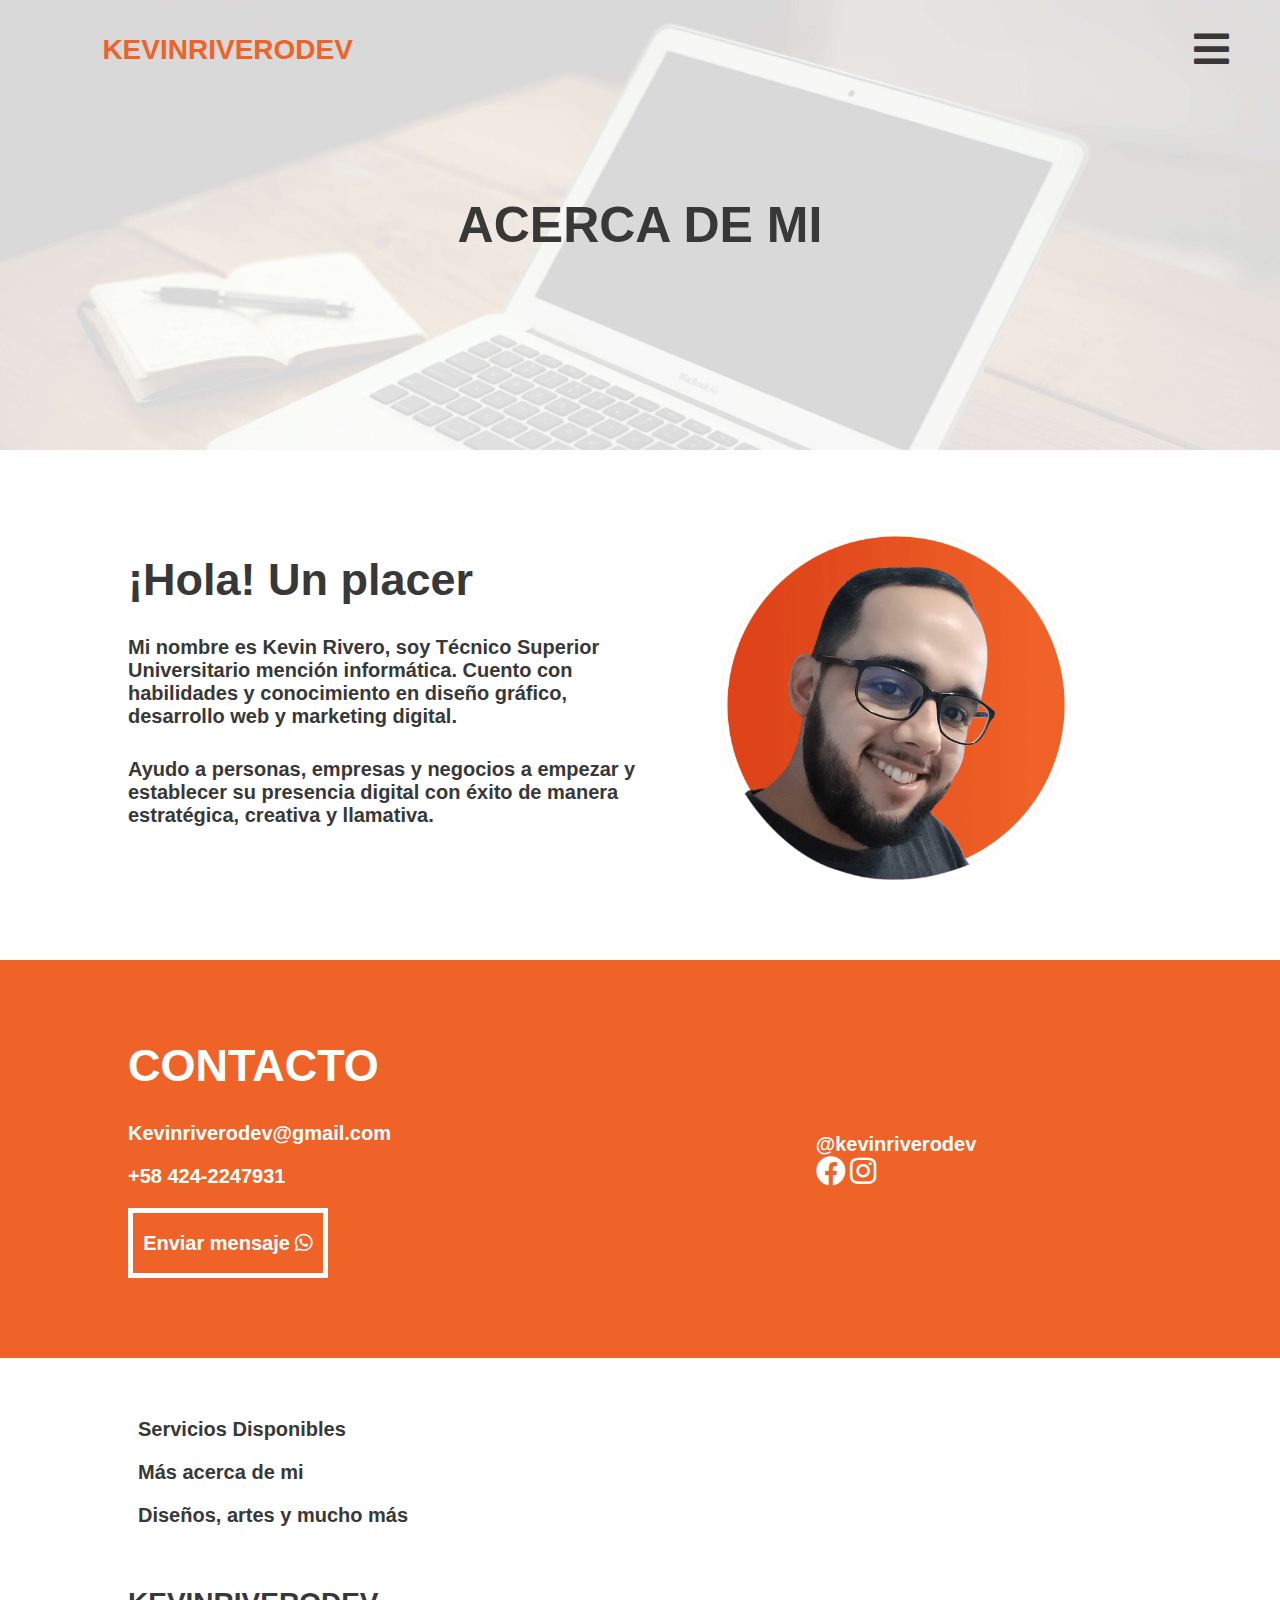
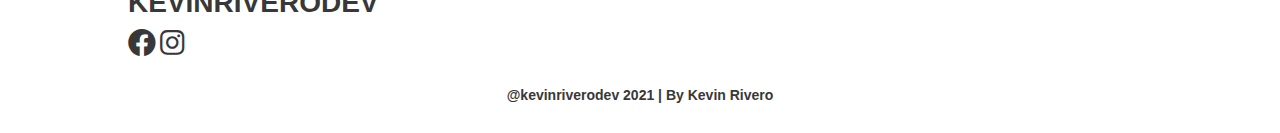
==== aboutme.html @ f5bff308 "Second commit" ====
<!DOCTYPE html>
<html lang="en">
<head>
    <meta charset="UTF-8">
    <meta name="viewport" content="width=device-width, initial-scale=1.0">
    <title>Kevin Rivero Dev | Acerca de mi</title>
    <link rel="stylesheet" href="css/style.css">
    <link rel="stylesheet" href="css/fontawesome/css/all.min.css">
</head>
<body>
    <header class="aboutme-header header">
        <nav class="navbar">
            <a class="navbar-logo" href="index.html">KEVINRIVERODEV</a>
            <button id="btn-navbar-menu" class="btn-navbar-menu"><i id="icon-menu" class="fas fa-bars"></i></button>
            <ul id="navbar-menu" class="navbar-menu initial">
                <li class="menu-list-item"><a href="index.html">Inicio</a></li>
                <li class="menu-list-item"><a href="servicios.html">Servicios</a></li>
                <li class="menu-list-item"><a href="aboutme.html">Acerca de mi</a></li>
                <li class="menu-list-item"><a href="https://wa.me/p/5226541244084323/584242247931">Portafolio</a></li>
            </ul>
        </nav>
        <div class="servicios-header-container">
            <h3 class="servicios-header-title">ACERCA DE MI</h3>
        </div>
    </header>
    <main>
        <section class="section">
            <div class="section-container">
                <div class="section-text-container">
                    <h2 class="section-title">¡Hola! Un placer</h2>
                    <p class="section-text">Mi nombre es Kevin Rivero, soy Técnico Superior Universitario mención informática. Cuento con habilidades y conocimiento en diseño gráfico, desarrollo web y marketing digital.</p>
                    <p class="section-text">Ayudo a personas, empresas y negocios a empezar y establecer su presencia digital con éxito de manera estratégica, creativa y llamativa.</p>
                </div>
                <div class="section-image-container">
                    <img class="section-image" src="img/kevin-image.png" alt="Imagen Kevin Rivero">
                </div>
            </div>
        </section>
        <section class="contact-section">
            <div class="contact-section-container">
                <div class="contact-section-text-container">
                    <h2 class="contact-section-title">CONTACTO</h2>
                    <p>Kevinriverodev@gmail.com</p>
                    <p>+58 424-2247931</p>
                    <a class="contact-section-btn btn-outline" href="https://bit.ly/kevinrivero-whatsapp">Enviar mensaje<i class="fab fa-whatsapp"></i></a>
                </div>
                <div class="contact-section-social-media-container">
                    <p class="contact-section-profile">@kevinriverodev</p>
                    <i class="fab fa-facebook"></i>
                    <i class="fab fa-instagram"></i>
                </div>
            </div>
        </section>
    </main>
    <footer class="footer">
        <div class="footer-container">
            <div class="footer-list-container">
                <ul class="footer-list">
                    <li class="footer-list-item"><a href="servicios.html">Servicios Disponibles</a></li>
                    <li class="footer-list-item"><a href="aboutme.html">Más acerca de mi</a></li>
                    <li class="footer-list-item"><a href="https://wa.me/p/5226541244084323/584242247931">Diseños, artes y mucho más</a></li>
                </ul>
            </div>
            <div class="footer-social-container">
                <p>KEVINRIVERODEV</p>
                <i class="fab fa-facebook"></i>
                <i class="fab fa-instagram"></i>
            </div>
        </div>
        <p>@kevinriverodev 2021 | By Kevin Rivero</p>
    </footer>
    <script src="js/animation.js"></script>
</body>
</html>
---- css/style.css ----
* {
    padding: 0;
    margin: 0;
    font-family: nunito, poppins, lato, roboto, "Microsoft Tai le", Helvetica, sans-serif;
    color: #383838;
    font-weight: 600;
}

.btn {
    width: 180px;
    height: 50px;
    background-color:#EF6228;
    color: #ffffff;
    text-decoration: none;
    display: flex;
    align-content: center;
    justify-content: center;
    align-items: center;
}

.btn-outline {
    width: 180px;
    height: 50px;
    background-color: transparent;
    color: #ffffff;
    border: 5px solid #ffffff;
    text-decoration: none;
}

.btn:hover {
    width: 180px;
    height: 50px;
    background-color:#e25923;
    color: #ffffff;
    text-decoration: none;
    display: flex;
    align-content: center;
    justify-content: center;
    align-items: center;
}

.btn-outline:hover {
    width: 180px;
    height: 50px;
    background-color: #e25923;
    color: #ffffff;
    border: 5px solid #ffffff;
    text-decoration: none;
}

.initial {
    left: -80%;
}

.show {
    left: -80%;
    animation-name: show-menu;
    animation-fill-mode: forwards;
    animation-duration: 0.5s;
    animation-delay: 0s;
    animation-timing-function: linear;
}

.hide {
    left: 0;
    animation-name: hide-menu;
    animation-fill-mode: forwards;
    animation-duration: 0.5s;
    animation-delay: 0s;
    animation-timing-function: linear;
}

@keyframes show-menu {
    from {
        left: -80%;
    } to {
        left: 0%;
    }
}

@keyframes hide-menu {
    from {
        left: 0%;
    } to {
        left: -80%;
    }
}

.navbar {
    width: 100%;
    height: 100px;
    background-color: transparent;
    display: flex;
    align-items: center;
}

.navbar-logo {
    font-size: 16px;
    font-family: 'Gentona DEMO', cunia, impact, oswald, 'Gill Sans', 'Gill Sans MT', Calibri, 'Trebuchet MS', sans-serif;
    font-weight: bold;
    display: flex;
    align-items: center;
    margin-left: 8%;
    color: #EF6228;
    text-decoration: none;
}

.btn-navbar-menu {
    position: absolute;
    right: 3%;
    height: 60px;
    top: 20px;
    width: 60px;
    border: none;
    background-color: transparent;
    font-size: 25px;
    color: #383838;
}

.navbar-menu {
    width: 80%;
    min-height: 100%;
    min-height: 100vh;
    position: fixed;
    background-color: #ffffff;
    top: 0;
    padding-top: 80px;
    box-shadow: 3px 0 5px 0 rgb(0, 0, 0, 0.3);
}

.menu-list-item {
    display: block;
    width: 60%;
    margin: 0 auto;
    height: 50px;
    text-align: center;
    color: #383838;
    font-weight: 600;
}

.menu-list-item a {
    display: block;
    text-decoration: none;
    width: 100%;
    font-size: 16px;
    font-size: 1rem;
    border-bottom: 1px solid rgba(61, 61, 61, 0.3);
}

.menu-list-item a:hover {
    color: #EF6228;
}

.index-header {
    width: 100%;
    height: auto;
    background-image: url('../img/index-header-image.jpg');
    background-size: cover;
    padding: 0 0 50px 0;
}

.servicios-header {
    width: 100%;
    height: auto;
    min-height: 400px;
    background-image: url('../img/servicios-header-image.jpg');
    background-size: cover;
    padding: 0 0 50px 0;
}

.aboutme-header {
    width: 100%;
    height: auto;
    min-height: 400px;
    background-image: url('../img/aboutme-header-image.jpg');
    background-size: cover;
    padding: 0 0 50px 0;
}

.servicios-header-container {
    width: 80%;
    margin: 0 auto 0 auto;
    line-height: 250px;
}

.servicios-header-title {
    font-size: 25px;
    text-align: center;
    font-family: impact, oswald, 'Gentona DEMO', cunia, 'Gill Sans', 'Gill Sans MT', Calibri, 'Trebuchet MS', sans-serif;
    color: #383838;
}

.index-header-container {
    width: 80%;
    margin: 50px auto 0px auto;
}

.index-header-image-container {
    width: 100%;
    margin-bottom: 30px;
    display: grid;
}

.index-header-image {
    width: 200px;
    height: 200px;
    margin: 0 auto 0 auto;
}

.index-header-text-container {
    width: 100%;
    height: auto;
}

.index-header-btn {
    margin-top: 30px;
}

.index-service-section {
    width: 100%;
    background-color: #EF6228;
    padding: 80px 0 80px 0;
}

.index-service-container {
    width: 80%;
    margin: 0px auto 0px auto;
}

.index-service-title {
    font-family: impact, oswald, 'Gentona DEMO', cunia, 'Gill Sans', 'Gill Sans MT', Calibri, 'Trebuchet MS', sans-serif;
    font-size: 25px;
    color: #ffffff;
    text-align: center;
}

.index-service-card-container {
    width: 80%;
    margin: 50px auto 50px auto;
    display: grid;
    grid-template-columns: 1fr;
    gap: 50px;
}

.index-service-card {
    width: 100%;
    display: grid;
    grid-template-columns: 1fr;
    gap: 20px;
    text-align: center;
}

.index-service-card-icon {
    font-size: 90px; 
    color:#ffffff;
}

.index-service-card-title {
    color:#ffffff;
    font-weight: 700;
}

.index-service-btn {
    display: flex;
    justify-content: center;
    align-items: center;
    margin: 0 auto 0 auto;
}

.section {
    width: 100%;
    height: auto;
}

.section-container {
    width: 80%;
    margin: 80px auto 80px auto;
    display: grid;
    grid-template-columns: 1fr;
}

.section-text-container {
    width: 100%;
}

.section-title {
    font-family: impact, oswald, 'Gentona DEMO', cunia, 'Gill Sans', 'Gill Sans MT', Calibri, 'Trebuchet MS', sans-serif;
    font-size: 25px;
    color: #383838;
    text-align: left;
    margin: 0 0 30px 0;
}

.section-text {
    margin: 0 0 30px 0;
}

.section-image {
    display: none;
}

.contact-section {
    width: 100%;
    height: auto;
    background-color: #EF6228;
    padding: 80px 0 80px 0;
}

.contact-section-container {
    width: 80%;
    margin: 0 auto 0 auto;
    display: grid;
    grid-template-columns: 1fr;
}

.contact-section-text-container {
    width: 100%;
    height: auto;
}

.contact-section-title {
    font-family: impact, oswald, 'Gentona DEMO', cunia, 'Gill Sans', 'Gill Sans MT', Calibri, 'Trebuchet MS', sans-serif;
    font-size: 25px;
    color: #ffffff;
    text-align: left;
    margin: 0 0 30px 0;
}

.contact-section-text-container p {
    color: #ffffff;
    margin: 0 0 20px 0;
}

.contact-section-btn {
    display: flex;
    justify-content: center;
    align-items: center;
    margin: 0 0 0 0;
}

.contact-section-btn i {
    color: #ffffff;
    font-size: 20px;
    margin: 0 0 0 5px;
}

.contact-section-social-media-container {
    display: none;
}

.footer {
    width: 100%;
    height: auto;
    padding: 50px 0 30px 0;
}

.footer-container {
    width: 80%;
    margin: 0 auto 0 auto;
    display: grid;
    grid-template-columns: 1fr;
    gap: 50px; 
}

.footer-list-container {
    width: 100%;
    height: auto;
}

.footer-list {
    list-style: none;
}

.footer-list-item {
    padding: 10px;
}

.footer-list-item a {
    text-decoration: none;
    font-weight: 600;
}

.footer-social-container {
    width: 100%;
    height: auto;
}

.footer-social-container p {
    font-size: 20px;
    font-family: 'Gentona DEMO', cunia, impact, oswald, 'Gill Sans', 'Gill Sans MT', Calibri, 'Trebuchet MS', sans-serif;
    font-weight: bold;
    color: #383838;
}

.footer-social-container i {
    font-size: 28px;
    color: #383838;
    margin: 10px 0 30px 0;
}

.footer > p {
    font-size: 14px;
    text-align: center;
}

@media (min-width: 350px) {
    .navbar {
        width: 100%;
        height: 100px;
        background-color: transparent;
        display: flex;
        align-items: center;
    }
    
    .navbar-logo {
        font-size: 28px;
        font-family: 'Gentona DEMO', cunia, impact, oswald, 'Gill Sans', 'Gill Sans MT', Calibri, 'Trebuchet MS', sans-serif;
        font-weight: bold;
        display: flex;
        align-items: center;
        margin-left: 8%;
        color: #EF6228;
        text-decoration: none;
    }
    
    .btn-navbar-menu {
        position: absolute;
        right: 3%;
        height: 60px;
        top: 20px;
        width: 60px;
        border: none;
        background-color: transparent;
        font-size: 40px;
        font-size: 2.5rem;
        color: #383838;
    }

    .navbar-menu {
        width: 80%;
        min-height: 100%;
        min-height: 100vh;
        position: fixed;
        background-color: #ffffff;
        top: 0;
        padding-top: 80px;
        box-shadow: 3px 0 5px 0 rgb(0, 0, 0, 0.3);
    }
    
    .menu-list-item {
        display: block;
        width: 60%;
        margin: 0 auto;
        height: 50px;
        text-align: center;
        color: #383838;
        font-weight: 600;
    }
    
    .menu-list-item a {
        display: block;
        text-decoration: none;
        width: 100%;
        font-size: 16px;
        font-size: 1rem;
        border-bottom: 1px solid rgba(61, 61, 61, 0.3);
    }
    
    .menu-list-item a:hover {
        color: #EF6228;
    }

    .index-header {
        width: 100%;
        height: auto;
        background-image: url('../img/index-header-image.jpg');
        background-size: cover;
        padding: 0 0 50px 0;
    }

    .servicios-header {
        width: 100%;
        height: auto;
        min-height: 400px;
        background-image: url('../img/servicios-header-image.jpg');
        background-size: cover;
        padding: 0 0 50px 0;
    }

    .aboutme-header {
        width: 100%;
        height: auto;
        min-height: 400px;
        background-image: url('../img/aboutme-header-image.jpg');
        background-size: cover;
        padding: 0 0 50px 0;
    }

    .servicios-header-container {
        width: 80%;
        margin: 0 auto 0 auto;
        line-height: 250px;
    }

    .servicios-header-title {
        font-size: 50px;
        text-align: center;
        font-family: impact, oswald, 'Gentona DEMO', cunia, 'Gill Sans', 'Gill Sans MT', Calibri, 'Trebuchet MS', sans-serif;
        color: #383838;
    }

    .index-header-container {
        width: 80%;
        margin: 50px auto 0px auto;
    }

    .index-header-image-container {
        width: 100%;
        margin-bottom: 30px;
        display: grid;
    }

    .index-header-image {
        width: 200px;
        height: 200px;
        margin: 0 auto 0 auto;
    }

    .index-header-text-container {
        width: 100%;
        height: auto;
    }

    .index-header-btn {
        margin-top: 30px;
    }

    .index-service-section {
        width: 100%;
        background-color: #EF6228;
        padding: 80px 0 80px 0;
    }

    .index-service-container {
        width: 80%;
        margin: 0px auto 0px auto;
    }

    .index-service-title {
        font-family: impact, oswald, 'Gentona DEMO', cunia, 'Gill Sans', 'Gill Sans MT', Calibri, 'Trebuchet MS', sans-serif;
        font-size: 45px;
        color: #ffffff;
        text-align: center;
    }

    .index-service-card-container {
        width: 80%;
        margin: 50px auto 50px auto;
        display: grid;
        grid-template-columns: 1fr;
        gap: 50px;
    }

    .index-service-card {
        width: 100%;
        display: grid;
        grid-template-columns: 1fr;
        gap: 20px;
        text-align: center;
    }

    .index-service-card-icon {
        font-size: 90px; 
        color:#ffffff;
    }

    .index-service-card-title {
        color:#ffffff;
        font-weight: 700;
    }

    .index-service-btn {
        display: flex;
        justify-content: center;
        align-items: center;
        margin: 0 auto 0 auto;
    }

    .section {
        width: 100%;
        height: auto;
    }

    .section-container {
        width: 80%;
        margin: 80px auto 80px auto;
        display: grid;
        grid-template-columns: 1fr;
    }

    .section-text-container {
        width: 100%;
    }

    .section-title {
        font-family: impact, oswald, 'Gentona DEMO', cunia, 'Gill Sans', 'Gill Sans MT', Calibri, 'Trebuchet MS', sans-serif;
        font-size: 45px;
        color: #383838;
        text-align: left;
        margin: 0 0 30px 0;
    }

    .section-text {
        margin: 0 0 30px 0;
    }

    .section-image {
        display: none;
    }

    .contact-section {
        width: 100%;
        height: auto;
        background-color: #EF6228;
        padding: 80px 0 80px 0;
    }

    .contact-section-container {
        width: 80%;
        margin: 0 auto 0 auto;
        display: grid;
        grid-template-columns: 1fr;
    }

    .contact-section-text-container {
        width: 100%;
        height: auto;
    }

    .contact-section-title {
        font-family: impact, oswald, 'Gentona DEMO', cunia, 'Gill Sans', 'Gill Sans MT', Calibri, 'Trebuchet MS', sans-serif;
        font-size: 45px;
        color: #ffffff;
        text-align: left;
        margin: 0 0 30px 0;
    }

    .contact-section-text-container p {
        color: #ffffff;
        margin: 0 0 20px 0;
    }

    .contact-section-btn {
        display: flex;
        justify-content: center;
        align-items: center;
        margin: 0 0 0 0;
    }

    .contact-section-btn i {
        color: #ffffff;
        font-size: 20px;
        margin: 0 0 0 5px;
    }

    .contact-section-social-media-container {
        display: none;
    }

    .footer {
        width: 100%;
        height: auto;
        padding: 50px 0 30px 0;
    }

    .footer-container {
        width: 80%;
        margin: 0 auto 0 auto;
        display: grid;
        grid-template-columns: 1fr;
        gap: 50px; 
    }

    .footer-list-container {
        width: 100%;
        height: auto;
    }

    .footer-list {
        list-style: none;
    }

    .footer-list-item {
        padding: 10px;
    }

    .footer-list-item a {
        text-decoration: none;
        font-weight: 600;
    }

    .footer-social-container {
        width: 100%;
        height: auto;
    }

    .footer-social-container p {
        font-size: 28px;
        font-family: 'Gentona DEMO', cunia, impact, oswald, 'Gill Sans', 'Gill Sans MT', Calibri, 'Trebuchet MS', sans-serif;
        font-weight: bold;
        color: #383838;
    }

    .footer-social-container i {
        font-size: 28px;
        color: #383838;
        margin: 10px 0 30px 0;
    }

    .footer > p {
        font-size: 14px;
        text-align: center;
    }
}

@media (min-width: 650px) {
    .btn {
        width: 190px;
        height: 60px;
    }
    
    .btn-outline {
        width: 190px;
        height: 60px;
    }

    .btn:hover {
        width: 190px;
        height: 60px;
        background-color: #e25923;
    }
    
    .btn-outline:hover {
        width: 190px;
        height: 60px;
        background-color: #e25923;
    }

    p, a {
        font-size: 20px;
    }

    h2 {
        font-size: 60px;
    }

    .navbar-menu {
        width: 50%;
        min-height: 100%;
        min-height: 100vh;
        position: fixed;
        background-color: #ffffff;
        top: 0;
        padding-top: 80px;
        box-shadow: 3px 0 5px 0 rgb(0, 0, 0, 0.3);
    }

    .index-header-container {
        width:80%;
        display: grid;
        grid-template-columns: repeat(2, 1fr);
    }

    .index-service-card-container {
        width: 80%;
        margin: 50px auto 50px auto;
        display: grid;
        grid-template-columns: repeat(3, 1fr);
        gap: 50px;
    }

    .right {
        width: 80%;
        margin: 80px auto 80px auto;
        display: grid;
        grid-template-columns: 1fr;
        text-align: right;
    }

    .right > h2, .right > a {
        margin: 0 0 30px auto;
    }


    .section-container {
        width: 80%;
        margin: 80px auto 80px auto;
        display: grid;
        grid-template-columns: repeat(2, 1fr);
        align-items: center;
        justify-content: center;
    }

    .section-image {
        display: block;
        width: 250px;
        height: 250px;
        margin: 0 auto 0 auto;
    }

    .contact-section-container {
        width: 80%;
        margin: 0 auto 0 auto;
        display: grid;
        grid-template-columns: repeat(2, 1fr);
        align-items: center;
    }

    .contact-section-social-media-container {
        display: block;
        margin: 0 auto 0 auto;
    }

    .contact-section-social-media-container i {
        font-size: 30px;
        color: #ffffff;
    }

    
    .contact-section-social-media-container p {
        font-size: 20px;
        font-weight: 700;
        color: #ffffff;
    }
}

@media (min-width: 900px) {
    .navbar-menu {
        width: 40%;
        min-height: 100%;
        min-height: 100vh;
        position: fixed;
        background-color: #ffffff;
        top: 0;
        padding-top: 80px;
        box-shadow: 3px 0 5px 0 rgb(0, 0, 0, 0.3);
    }

    .index-header-container {
        width:80%;
        display: grid;
        grid-template-columns: repeat(2, 1fr);
        align-items: center;
        align-content: center;
        justify-content: center;
        gap: 40px;
    }

    .index-header-image {
        width: 350px;
        height: 350px;
        margin: 0 auto 0 auto;
    }

    .section-container {
        width: 80%;
        margin: 80px auto 80px auto;
        display: grid;
        grid-template-columns: repeat(2, 1fr);
        align-items: center;
        align-content: center;
        justify-content: center;
    }

    .section-image {
        display: block;
        width: 350px;
        height: 350px;
    }
}
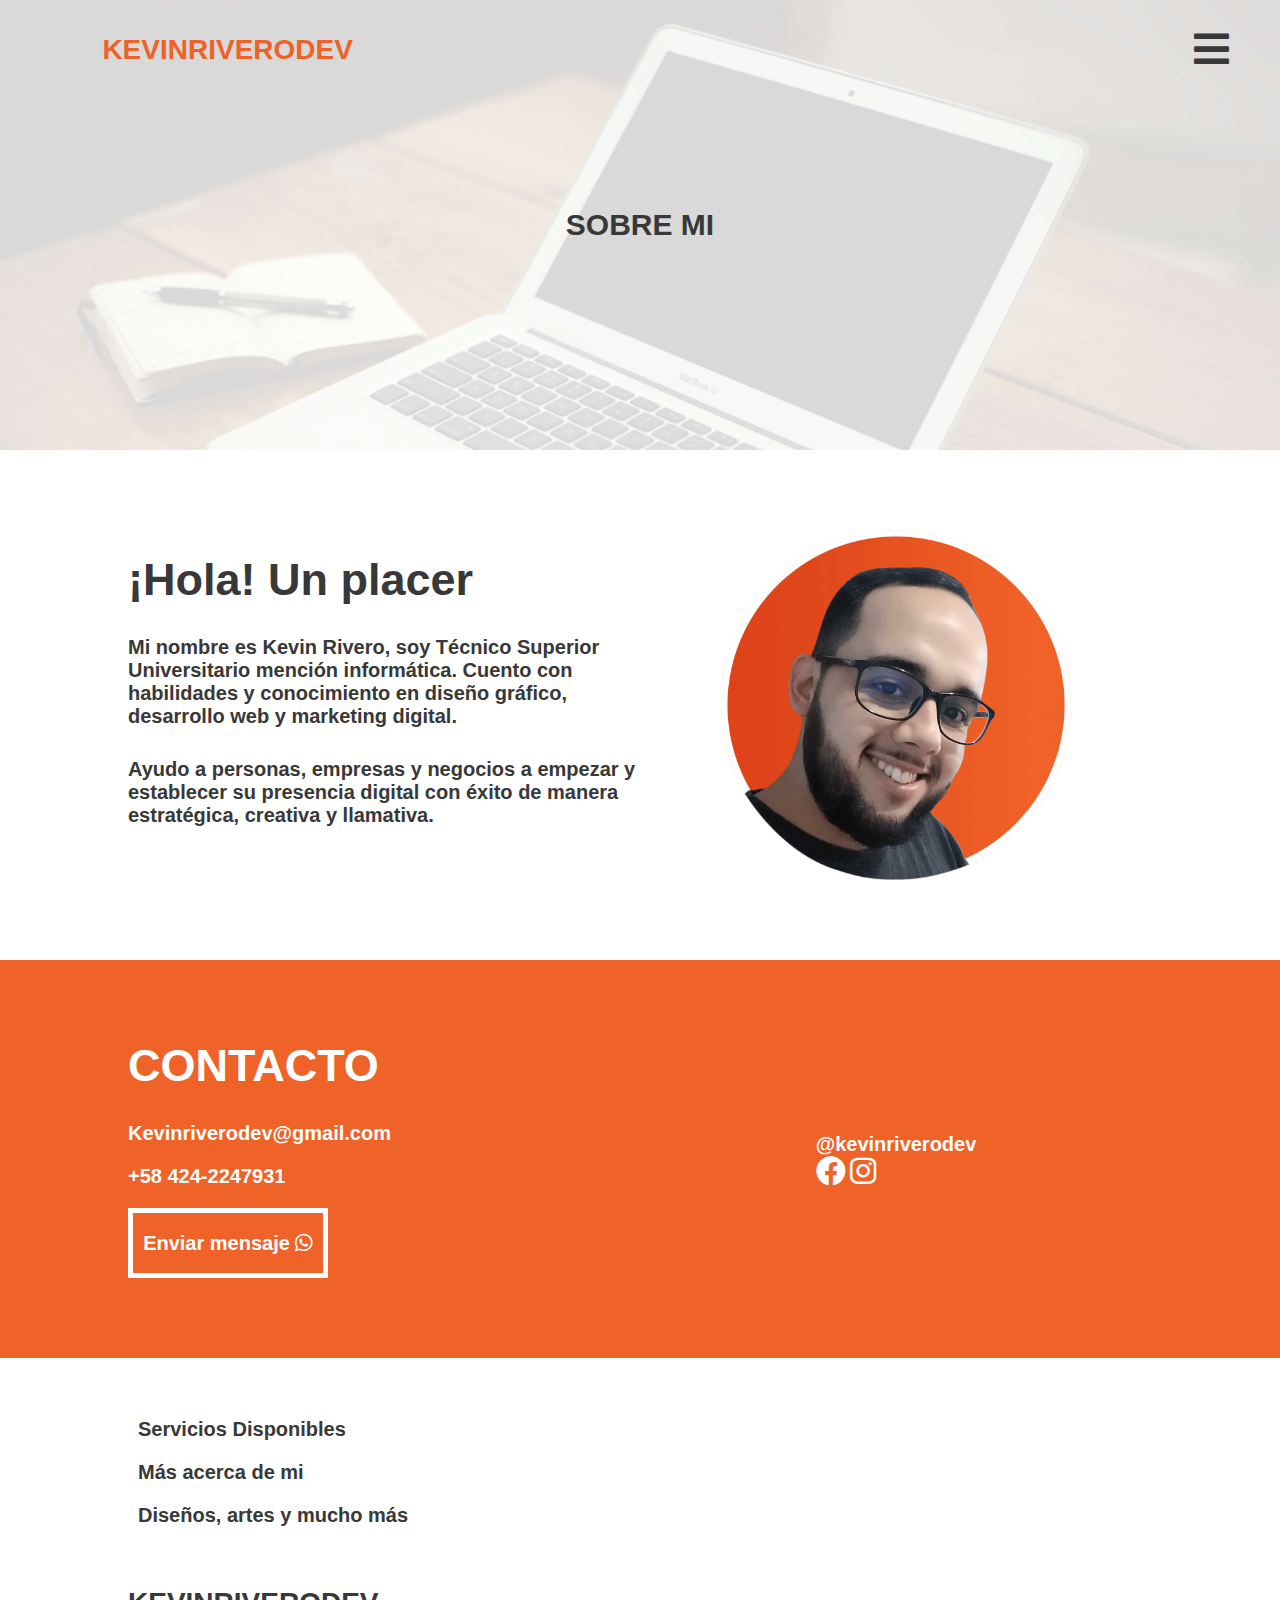
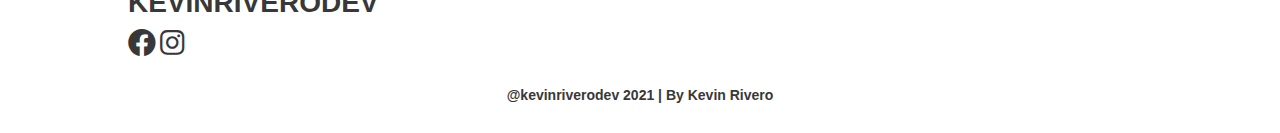
==== commit b395ec3a: "Third commit" ====
--- a/aboutme.html
+++ b/aboutme.html
@@ -20,7 +20,7 @@
             </ul>
         </nav>
         <div class="servicios-header-container">
-            <h3 class="servicios-header-title">ACERCA DE MI</h3>
+            <h3 class="aboutme-header-title">SOBRE MI</h3>
         </div>
     </header>
     <main>
@@ -58,7 +58,7 @@
                 <ul class="footer-list">
                     <li class="footer-list-item"><a href="servicios.html">Servicios Disponibles</a></li>
                     <li class="footer-list-item"><a href="aboutme.html">Más acerca de mi</a></li>
-                    <li class="footer-list-item"><a href="https://wa.me/p/5226541244084323/584242247931">Diseños, artes y mucho más</a></li>
+                    <li class="footer-list-item"><a href="https://bit.ly/kevinrivero-whatsapp">Diseños, artes y mucho más</a></li>
                 </ul>
             </div>
             <div class="footer-social-container">
--- a/css/style.css
+++ b/css/style.css
@@ -183,7 +183,7 @@
     line-height: 250px;
 }
 
-.servicios-header-title {
+.servicios-header-title, .aboutme-header-title {
     font-size: 25px;
     text-align: center;
     font-family: impact, oswald, 'Gentona DEMO', cunia, 'Gill Sans', 'Gill Sans MT', Calibri, 'Trebuchet MS', sans-serif;
@@ -509,6 +509,13 @@
         color: #383838;
     }
 
+    .aboutme-header-title {
+        font-size: 30px;
+        text-align: center;
+        font-family: impact, oswald, 'Gentona DEMO', cunia, 'Gill Sans', 'Gill Sans MT', Calibri, 'Trebuchet MS', sans-serif;
+        color: #383838;
+    }
+
     .index-header-container {
         width: 80%;
         margin: 50px auto 0px auto;
